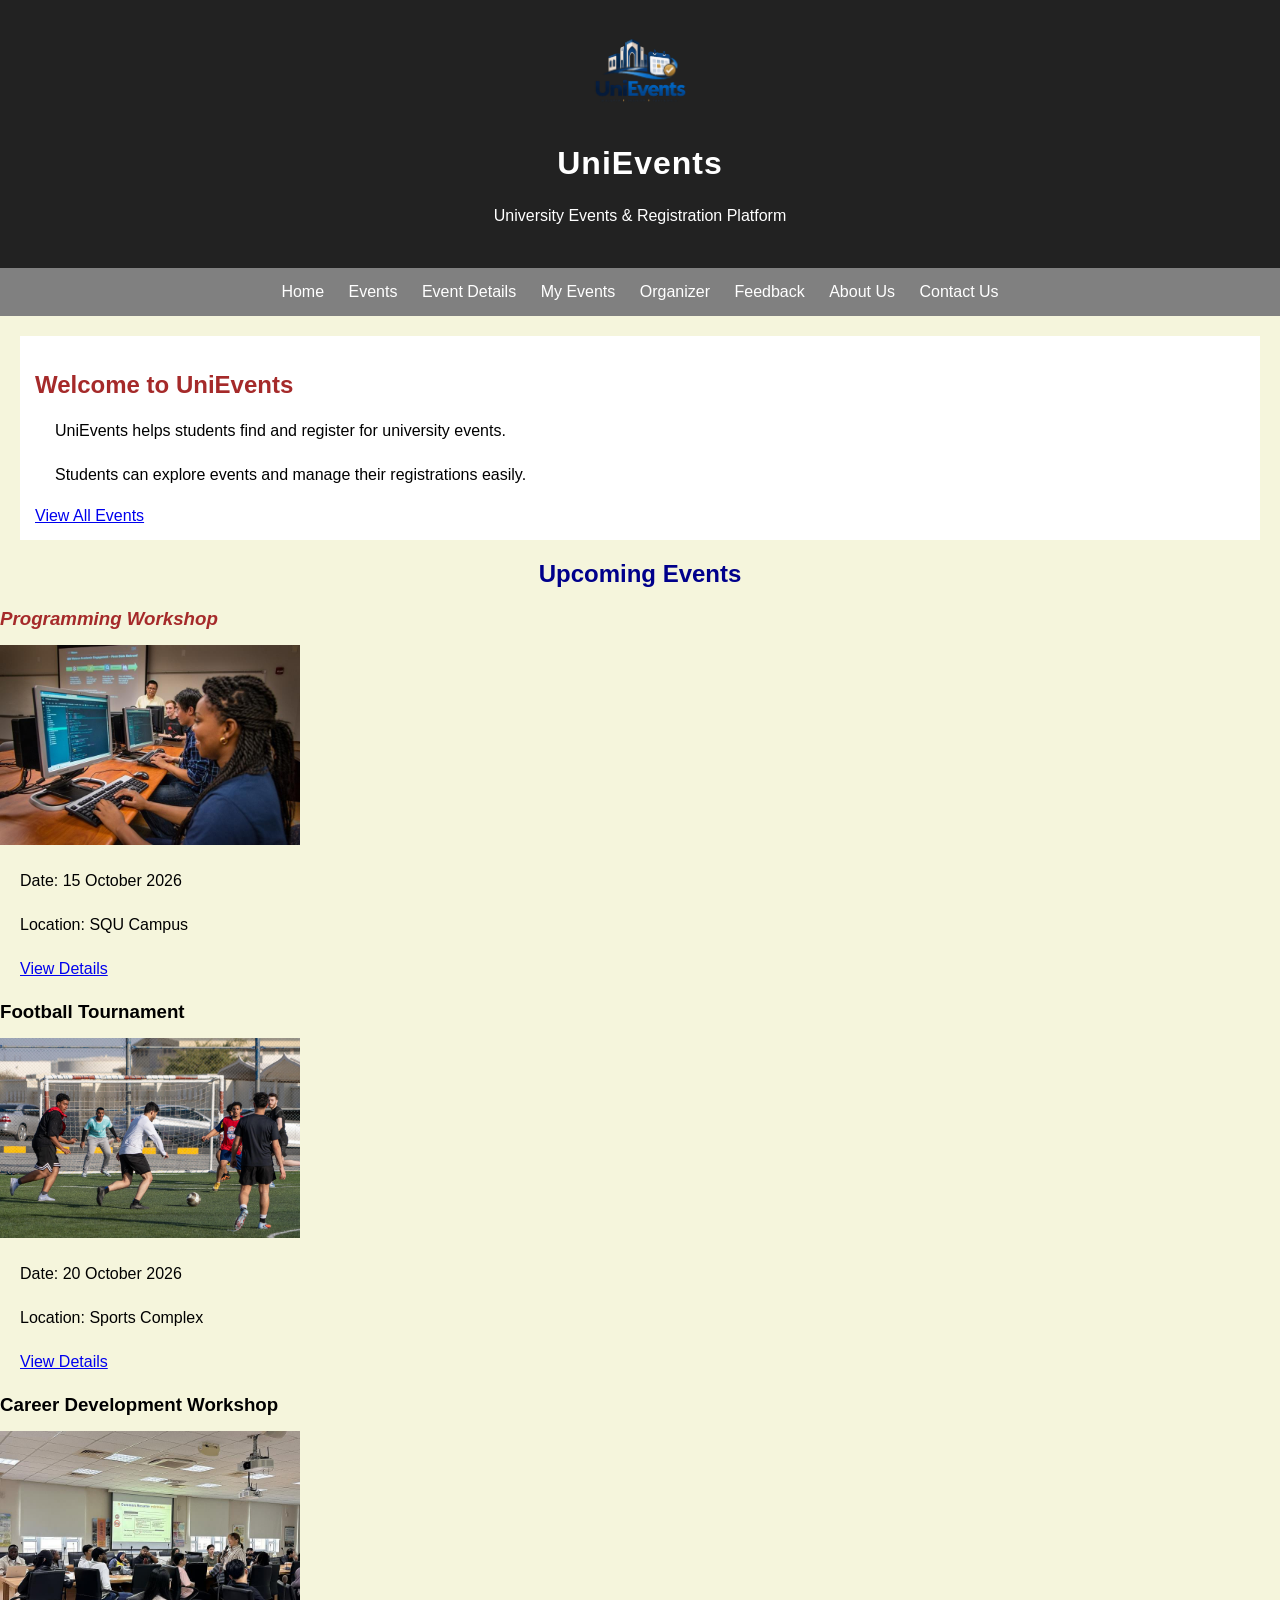
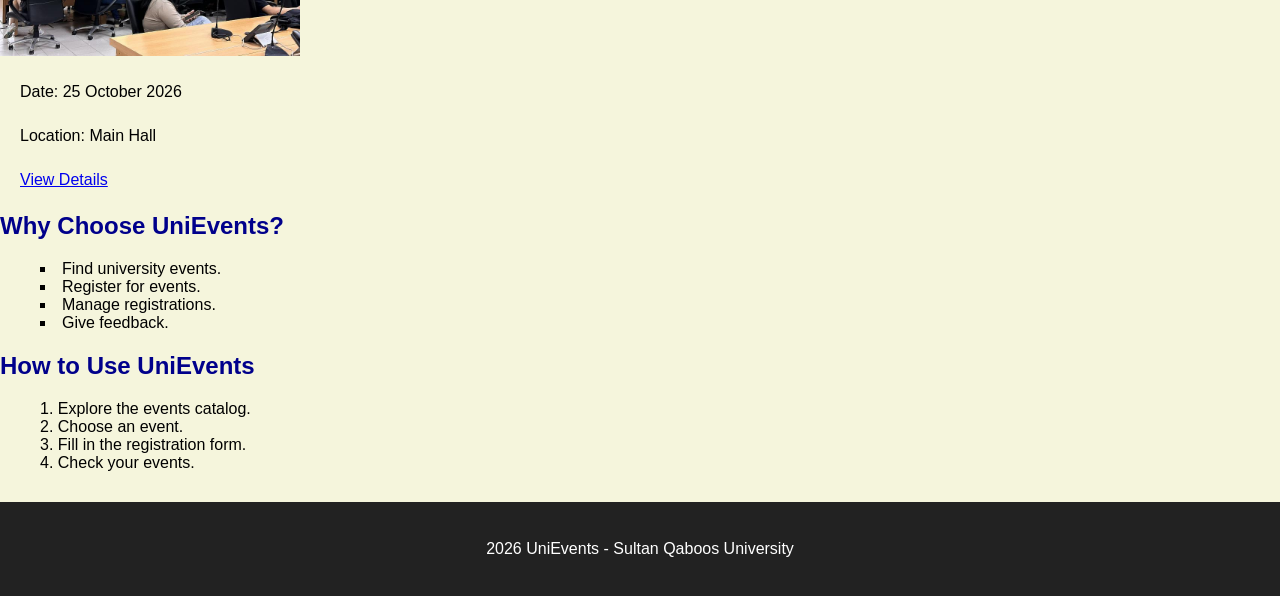
==== index.html @ 3d7fea1f "Add files via upload" ====
<!DOCTYPE html>
<html lang="en">
<head>
    <meta charset="UTF-8">
    <title>UniEvents - Home</title>
    <meta name="viewport" content="width=device-width, initial-scale=1.0">
    <link rel="stylesheet" href="style.css">

    <style>
        .welcome {
            background-color: white;
            padding: 15px;
            margin: 20px;
        }
    </style>
</head>
<body>

<header>
    <img src="logo.png" alt="UniEvents Logo" width="100">
    <h1>UniEvents</h1>
    <p>University Events & Registration Platform</p>
</header>

<nav>
    <a href="index.html">Home</a>
    <a href="events.html">Events</a>
    <a href="details.html">Event Details</a>
    <a href="my-events.html">My Events</a>
    <a href="organizer.html">Organizer</a>
    <a href="feedback.html">Feedback</a>
    <a href="about.html">About Us</a>
    <a href="contact.html">Contact Us</a>
</nav>

<div class="welcome">
    <h2 style="color: brown;">Welcome to UniEvents</h2>
    <p>UniEvents helps students find and register for university events.</p>
    <p>Students can explore events and manage their registrations easily.</p>
    <a href="events.html">View All Events</a>
</div>

<h2 id="main-title">Upcoming Events</h2>

<h3 class="highlight">Programming Workshop</h3>
<img src="programming.jpg" alt="Programming Workshop" width="300">
<p>Date: 15 October 2026</p>
<p>Location: SQU Campus</p>
<p><a href="details.html">View Details</a></p>

<h3>Football Tournament</h3>
<img src="football.jpg" alt="Football Tournament" width="300">
<p>Date: 20 October 2026</p>
<p>Location: Sports Complex</p>
<p><a href="details.html">View Details</a></p>

<h3>Career Development Workshop</h3>
<img src="career.jpg" alt="Career Development Workshop" width="300">
<p>Date: 25 October 2026</p>
<p>Location: Main Hall</p>
<p><a href="details.html">View Details</a></p>

<h2>Why Choose UniEvents?</h2>

<ul>
    <li>Find university events.</li>
    <li>Register for events.</li>
    <li>Manage registrations.</li>
    <li>Give feedback.</li>
</ul>

<h2>How to Use UniEvents</h2>

<ol>
    <li>Explore the events catalog.</li>
    <li>Choose an event.</li>
    <li>Fill in the registration form.</li>
    <li>Check your events.</li>
</ol>

<footer>
    <p>2026 UniEvents - Sultan Qaboos University</p>
</footer>

</body>
</html>
---- style.css ----
/* Universal Selector */
* {
    box-sizing: border-box;
}

/* General Style */
body {
    background-color: beige;
    background-repeat: no-repeat;
    font-family: Arial, sans-serif;
    font-size: 16px;
    color: black;
    margin: 0;
}

/* Header */
header {
    background-color: #222222;
    color: white;
    text-align: center;
    padding: 20px;
}

header img {
    width: 100px;
    height: auto;
}

h1 {
    font-size: 32px;
    font-weight: bold;
    letter-spacing: 1px;
}

/* Navigation */
nav {
    background-color: gray;
    text-align: center;
    padding: 15px;
}

nav a {
    color: white;
    margin: 10px;
    text-decoration: none;
}

nav a:link {
    color: white;
}

nav a:visited {
    color: white;
}

nav a:hover {
    color: yellow;
}

nav a:active {
    color: orange;
}

/* Headings and Paragraphs */
h2, h3 {
    font-family: Arial, sans-serif;
    margin-top: 20px;
    margin-bottom: 15px;
}

h2 {
    color: darkblue;
}

h3 {
    color: black;
}

p {
    margin: 20px;
    line-height: 1.5;
}

main > p {
    text-indent: 10px;
}

/* Class Selector */
h3.highlight {
    font-weight: bold;
    font-style: italic;
}

/* Generic Selector */
.highlight {
    color: brown;
}

/* ID Selector */
#main-title {
    text-align: center;
}

/* Lists */
ul {
    list-style-type: square;
    list-style-position: inside;
    margin: 20px;
    padding-left: 20px;
}

ol {
    list-style-type: decimal;
    list-style-position: inside;
    margin: 20px;
    padding-left: 20px;
}

/* Images */
img {
    max-width: 100%;
    height: auto;
}

/* Tables */
table {
    width: 90%;
    margin: 20px;
    border-collapse: collapse;
    background-color: white;
}

th {
    background-color: gray;
    color: white;
    padding: 10px;
    border-style: solid;
    border-width: 1px;
    border-color: black;
}

td {
    padding: 10px;
    border: 1px solid black;
}

tr:nth-child(even) {
    background-color: lightgray;
}

/* Forms */
form {
    background-color: white;
    margin: 20px;
    padding: 20px;
    border: 1px solid gray;
    border-radius: 5px;
}

input, select, textarea {
    padding: 8px;
    margin: 5px;
    max-width: 100%;
}

input[type="email"] {
    background-color: lightyellow;
}

input[type="submit"] {
    background-color: gold;
    border: 1px solid black;
    padding: 10px;
    cursor: pointer;
}

input[type="reset"] {
    background-color: lightgray;
    padding: 10px;
    cursor: pointer;
}

input:focus {
    background-color: lightyellow;
}

/* Footer */
footer {
    background-color: #222222;
    color: white;
    text-align: center;
    padding: 15px;
    margin-top: 30px;
}

footer p {
    color: white;
}

/* Responsive Design */
@media (max-width: 600px) {
    nav a {
        display: block;
        margin: 10px;
    }

    table {
        display: block;
        overflow-x: auto;
    }

    form {
        margin: 10px;
    }

    h1 {
        font-size: 26px;
    }
}
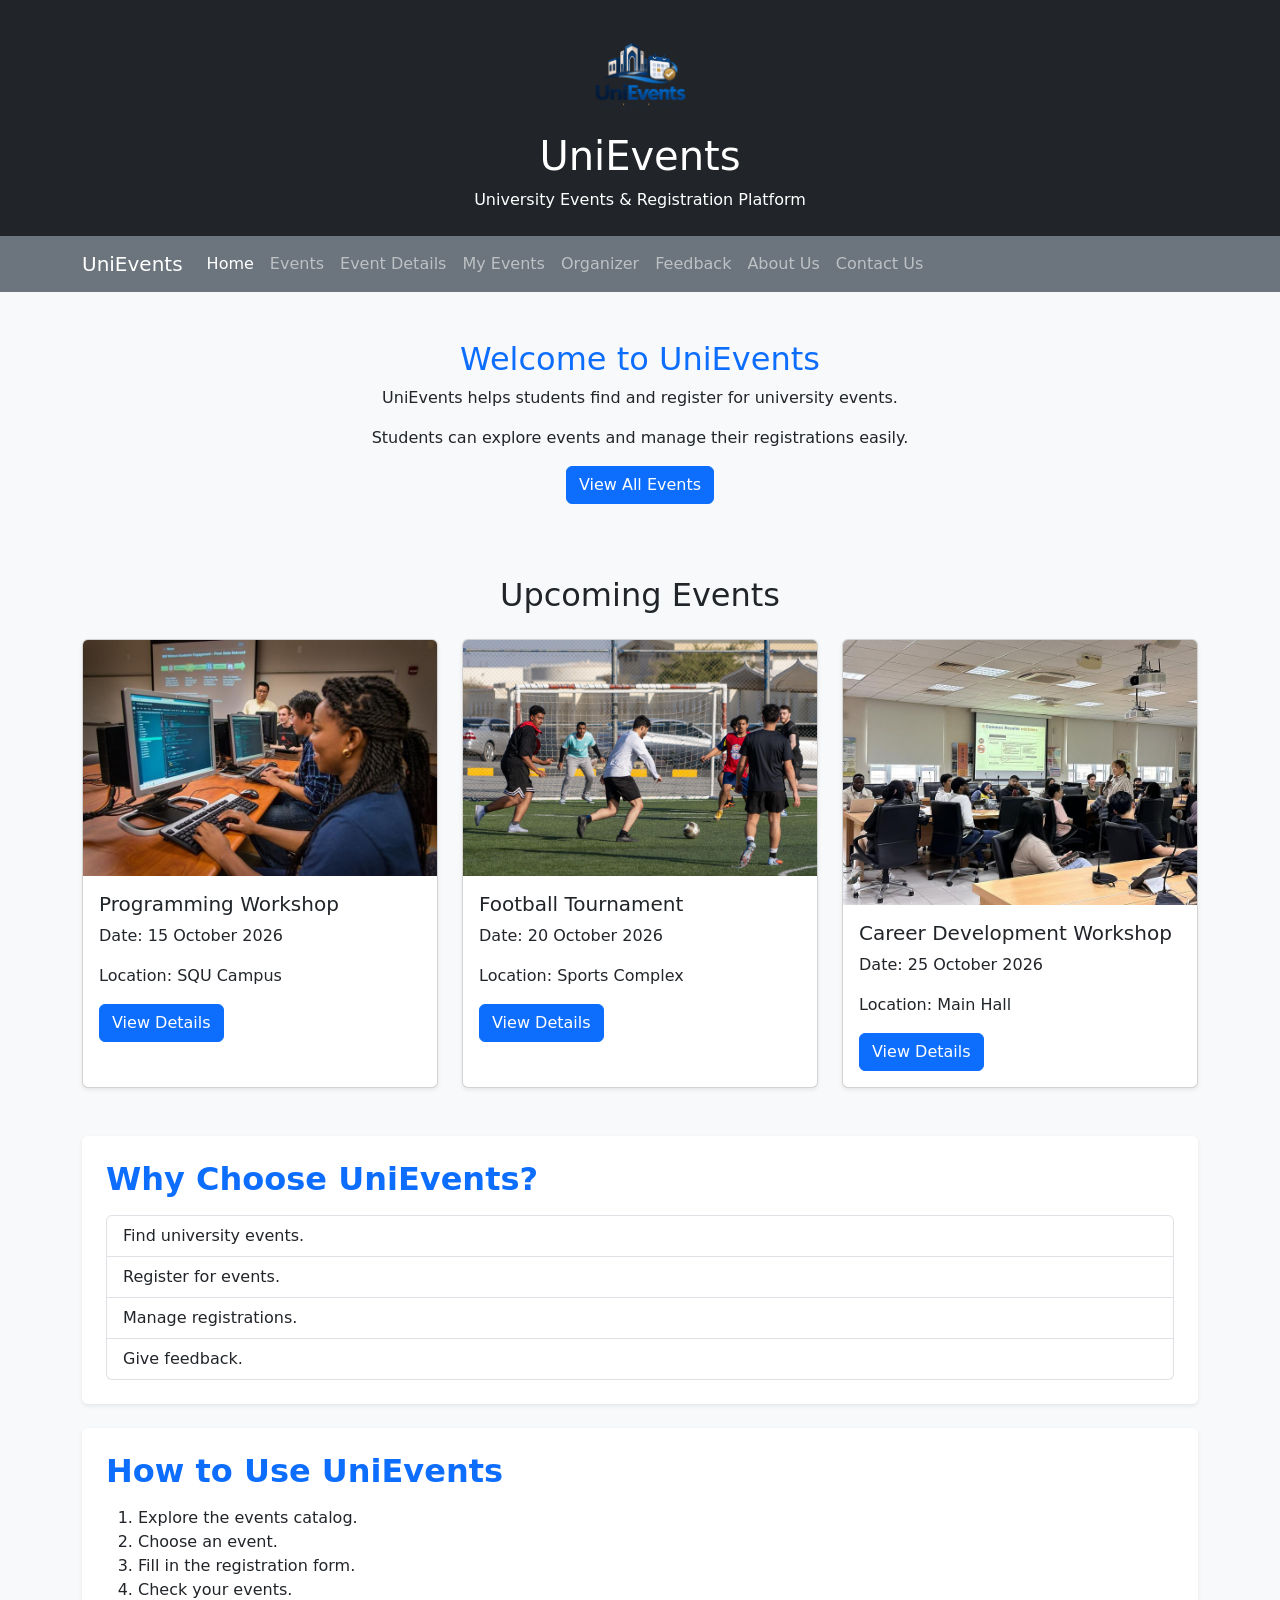
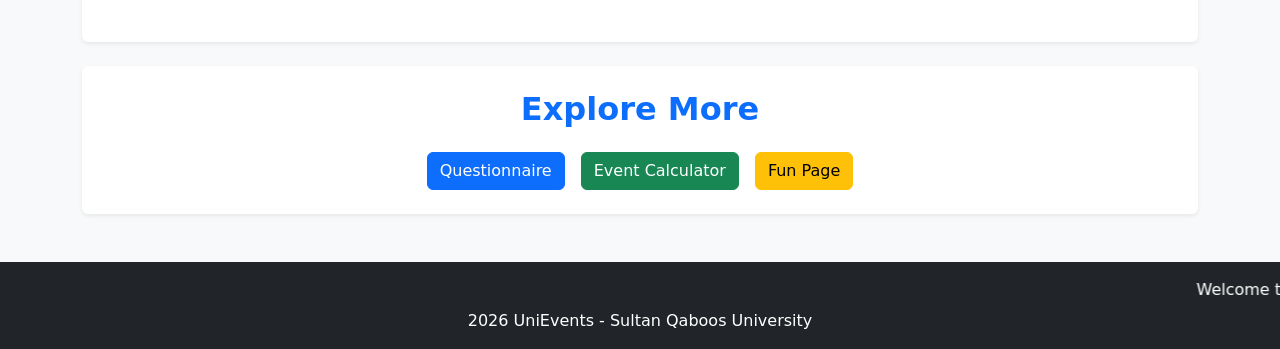
==== commit f3e8910c: "i replace all the css style from the home page (index) with Bootstrap format" ====
--- a/index.html
+++ b/index.html
@@ -1,87 +1,180 @@
-
 <!DOCTYPE html>
 <html lang="en">
+
 <head>
     <meta charset="UTF-8">
     <title>UniEvents - Home</title>
     <meta name="viewport" content="width=device-width, initial-scale=1.0">
-    <link rel="stylesheet" href="style.css">
+    <link rel="stylesheet" href="https://cdn.jsdelivr.net/npm/bootstrap@5.3.3/dist/css/bootstrap.min.css">
+</head>
 
-    <style>
-        .welcome {
-            background-color: white;
-            padding: 15px;
-            margin: 20px;
-        }
-    </style>
-</head>
-<body>
 
-<header>
-    <img src="logo.png" alt="UniEvents Logo" width="100">
-    <h1>UniEvents</h1>
-    <p>University Events & Registration Platform</p>
-</header>
+<body class="bg-light">
 
-<nav>
-    <a href="index.html">Home</a>
-    <a href="events.html">Events</a>
-    <a href="details.html">Event Details</a>
-    <a href="my-events.html">My Events</a>
-    <a href="organizer.html">Organizer</a>
-    <a href="feedback.html">Feedback</a>
-    <a href="about.html">About Us</a>
-    <a href="contact.html">Contact Us</a>
-</nav>
+    <header class="bg-dark text-white text-center py-4">
+        <img src="logo.png" alt="UniEvents Logo" width="100" class="img-fluid">
+        <h1 class="mt-2">UniEvents</h1>
+        <p class="mb-0">University Events & Registration Platform</p>
+    </header>
 
-<div class="welcome">
-    <h2 style="color: brown;">Welcome to UniEvents</h2>
-    <p>UniEvents helps students find and register for university events.</p>
-    <p>Students can explore events and manage their registrations easily.</p>
-    <a href="events.html">View All Events</a>
+    <nav class="navbar navbar-expand-lg navbar-dark bg-secondary">
+        <div class="container">
+            <a class="navbar-brand" href="index.html">UniEvents</a>
+
+            <button class="navbar-toggler" type="button" data-bs-toggle="collapse" data-bs-target="#mainNav"
+                aria-controls="mainNav" aria-expanded="false" aria-label="Toggle navigation">
+                <span class="navbar-toggler-icon"></span>
+            </button>
+
+            <div class="collapse navbar-collapse" id="mainNav">
+                <ul class="navbar-nav">
+                    <li class="nav-item"><a class="nav-link active" href="index.html">Home</a></li>
+                    <li class="nav-item"><a class="nav-link" href="events.html">Events</a></li>
+                    <li class="nav-item"><a class="nav-link" href="details.html">Event Details</a></li>
+                    <li class="nav-item"><a class="nav-link" href="my-events.html">My Events</a></li>
+                    <li class="nav-item"><a class="nav-link" href="organizer.html">Organizer</a></li>
+                    <li class="nav-item"><a class="nav-link" href="feedback.html">Feedback</a></li>
+                    <li class="nav-item"><a class="nav-link" href="about.html">About Us</a></li>
+                    <li class="nav-item"><a class="nav-link" href="contact.html">Contact Us</a></li>
+                </ul>
+            </div>
+        </div>
+    </nav>
+
+    <div class="container my-4">
+        <div class="bg-light p-4 rounded text-center">
+            <h2 class="text-primary">Welcome to UniEvents</h2>
+            <p>UniEvents helps students find and register for university events.</p>
+            <p>Students can explore events and manage their registrations easily.</p>
+            <a href="events.html" class="btn btn-primary ">View All Events</a>
+        </div>
+    </div>
+
+
+
+    <div class="container my-5">
+
+        <h2 class="text-center mb-4">Upcoming Events</h2>
+
+        <div class="row g-4">
+            <div class="col-12 col-md-6 col-lg-4">
+                <div class="card h-100 shadow-sm">
+                    <img src="programming.jpg" class="card-img-top" alt="Programming Workshop">
+
+                    <div class="card-body">
+                        <h5 class="card-title">Programming Workshop</h5>
+                        <p class="card-text">Date: 15 October 2026</p>
+                        <p class="card-text">Location: SQU Campus</p>
+                        <a href="details.html" class="btn btn-primary">
+                            View Details
+                        </a>
+                    </div>
+                </div>
+            </div>
+
+            <div class="col-12 col-md-6 col-lg-4">
+                <div class="card h-100 shadow-sm">
+                    <img src="football.jpg" class="card-img-top" alt="Football Tournament">
+
+                    <div class="card-body">
+                        <h5 class="card-title">Football Tournament</h5>
+                        <p class="card-text">Date: 20 October 2026</p>
+                        <p class="card-text">Location: Sports Complex</p>
+                        <a href="details.html" class="btn btn-primary">
+                            View Details
+                        </a>
+                    </div>
+                </div>
+            </div>
+
+            <div class="col-12 col-md-6 col-lg-4">
+                <div class="card h-100 shadow-sm">
+                    <img src="career.jpg" class="card-img-top" alt="Career Development Workshop">
+
+                    <div class="card-body">
+                        <h5 class="card-title">Career Development Workshop</h5>
+                        <p class="card-text">Date: 25 October 2026</p>
+                        <p class="card-text">Location: Main Hall</p>
+                        <a href="details.html" class="btn btn-primary">
+                            View Details
+                        </a>
+                    </div>
+                </div>
+            </div>
+
+        </div>
+    </div>
+<div class="container">
+    <section class="bg-white rounded shadow-sm p-4 mt-5">
+        <h2 class="text-primary fw-bold">Why Choose UniEvents?</h2>
+
+        <ul class="list-group mt-3">
+            <li class="list-group-item">Find university events.</li>
+            <li class="list-group-item">Register for events.</li>
+            <li class="list-group-item">Manage registrations.</li>
+            <li class="list-group-item">Give feedback.</li>
+        </ul>
+    </section>
+   
+
+    <section class="bg-white rounded shadow-sm p-4 mt-4">
+        <h2 class="text-primary fw-bold">How to Use UniEvents</h2>
+
+        <ol class="mt-3">
+            <li>Explore the events catalog.</li>
+            <li>Choose an event.</li>
+            <li>Fill in the registration form.</li>
+            <li>Check your events.</li>
+        </ol>
+    </section>
+</div>     
+
+<div class="container">
+    <section class="bg-white rounded shadow-sm p-4 mt-4">
+
+    <h2 class="text-primary fw-bold text-center mb-4">
+        Explore More
+    </h2>
+
+    <div class="d-flex flex-wrap justify-content-center gap-3">
+
+        <a href="questionnaire.html" class="btn btn-primary">
+            Questionnaire
+        </a>
+
+        <a href="calculate.html" class="btn btn-success">
+            Event Calculator
+        </a>
+
+        <a href="funpage.html" class="btn btn-warning">
+            Fun Page
+        </a>
+
+    </div>
+
+    </section>
 </div>
 
-<h2 id="main-title">Upcoming Events</h2>
+        <footer class="bg-dark text-white text-center py-3 mt-5">
+            <marquee behavior="" direction="">
+                Welcome to UniEvents! Today is
+                <span id="currentDate"></span>,
+                and the time is
+                <span id="currentTime"></span>
+            </marquee>
+            <p class="mb-0">2026 UniEvents - Sultan Qaboos University</p>
+        </footer>
+    
+<script>
+    function updateDateTime(){
+    const now = new Date();
+    document.getElementById("currentDate").textContent = now.toLocaleDateString();
+    document.getElementById("currentTime").textContent = now.toLocaleTimeString();
+}
+updateDateTime();
+setInterval(updateDateTime, 1000);
+</script>
+<script src="https://cdn.jsdelivr.net/npm/bootstrap@5.3.3/dist/js/bootstrap.bundle.min.js"></script>
+</body>
 
-<h3 class="highlight">Programming Workshop</h3>
-<img src="programming.jpg" alt="Programming Workshop" width="300">
-<p>Date: 15 October 2026</p>
-<p>Location: SQU Campus</p>
-<p><a href="details.html">View Details</a></p>
-
-<h3>Football Tournament</h3>
-<img src="football.jpg" alt="Football Tournament" width="300">
-<p>Date: 20 October 2026</p>
-<p>Location: Sports Complex</p>
-<p><a href="details.html">View Details</a></p>
-
-<h3>Career Development Workshop</h3>
-<img src="career.jpg" alt="Career Development Workshop" width="300">
-<p>Date: 25 October 2026</p>
-<p>Location: Main Hall</p>
-<p><a href="details.html">View Details</a></p>
-
-<h2>Why Choose UniEvents?</h2>
-
-<ul>
-    <li>Find university events.</li>
-    <li>Register for events.</li>
-    <li>Manage registrations.</li>
-    <li>Give feedback.</li>
-</ul>
-
-<h2>How to Use UniEvents</h2>
-
-<ol>
-    <li>Explore the events catalog.</li>
-    <li>Choose an event.</li>
-    <li>Fill in the registration form.</li>
-    <li>Check your events.</li>
-</ol>
-
-<footer>
-    <p>2026 UniEvents - Sultan Qaboos University</p>
-</footer>
-
-</body>
-</html>
+</html>
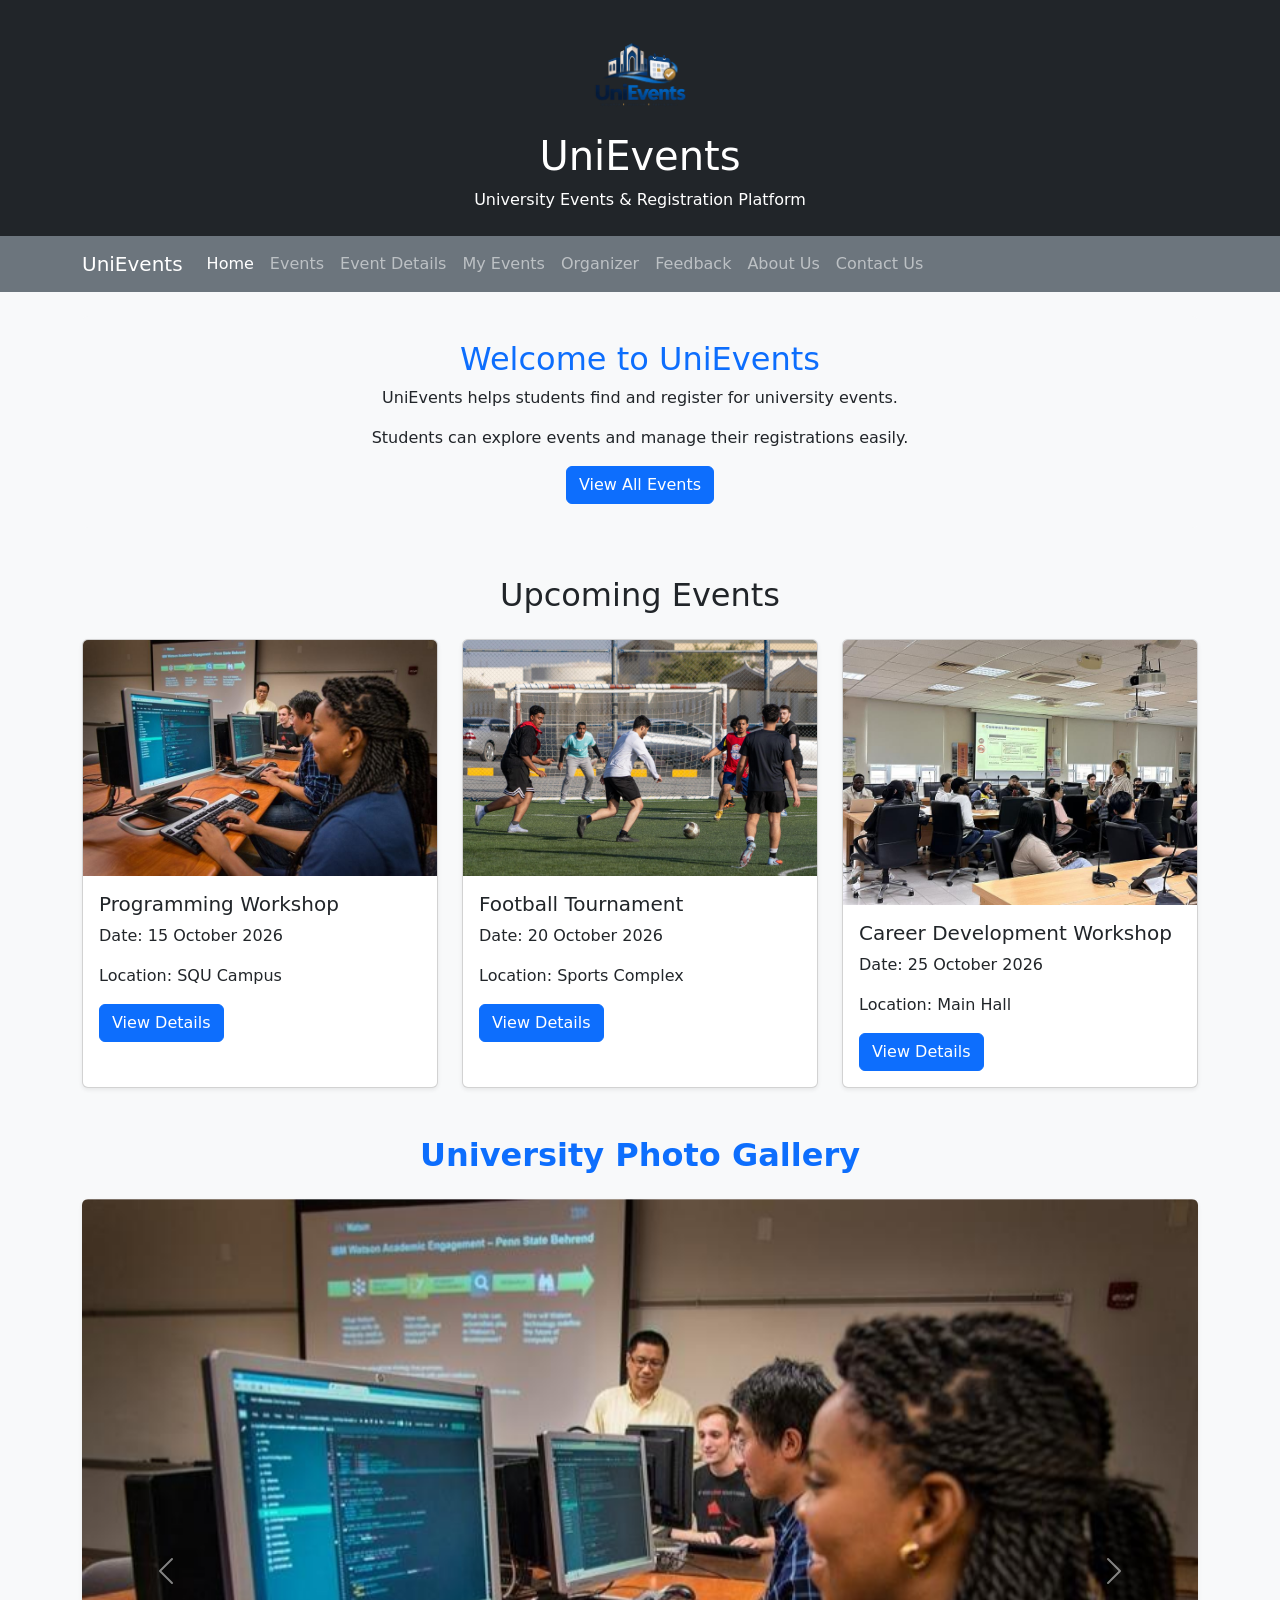
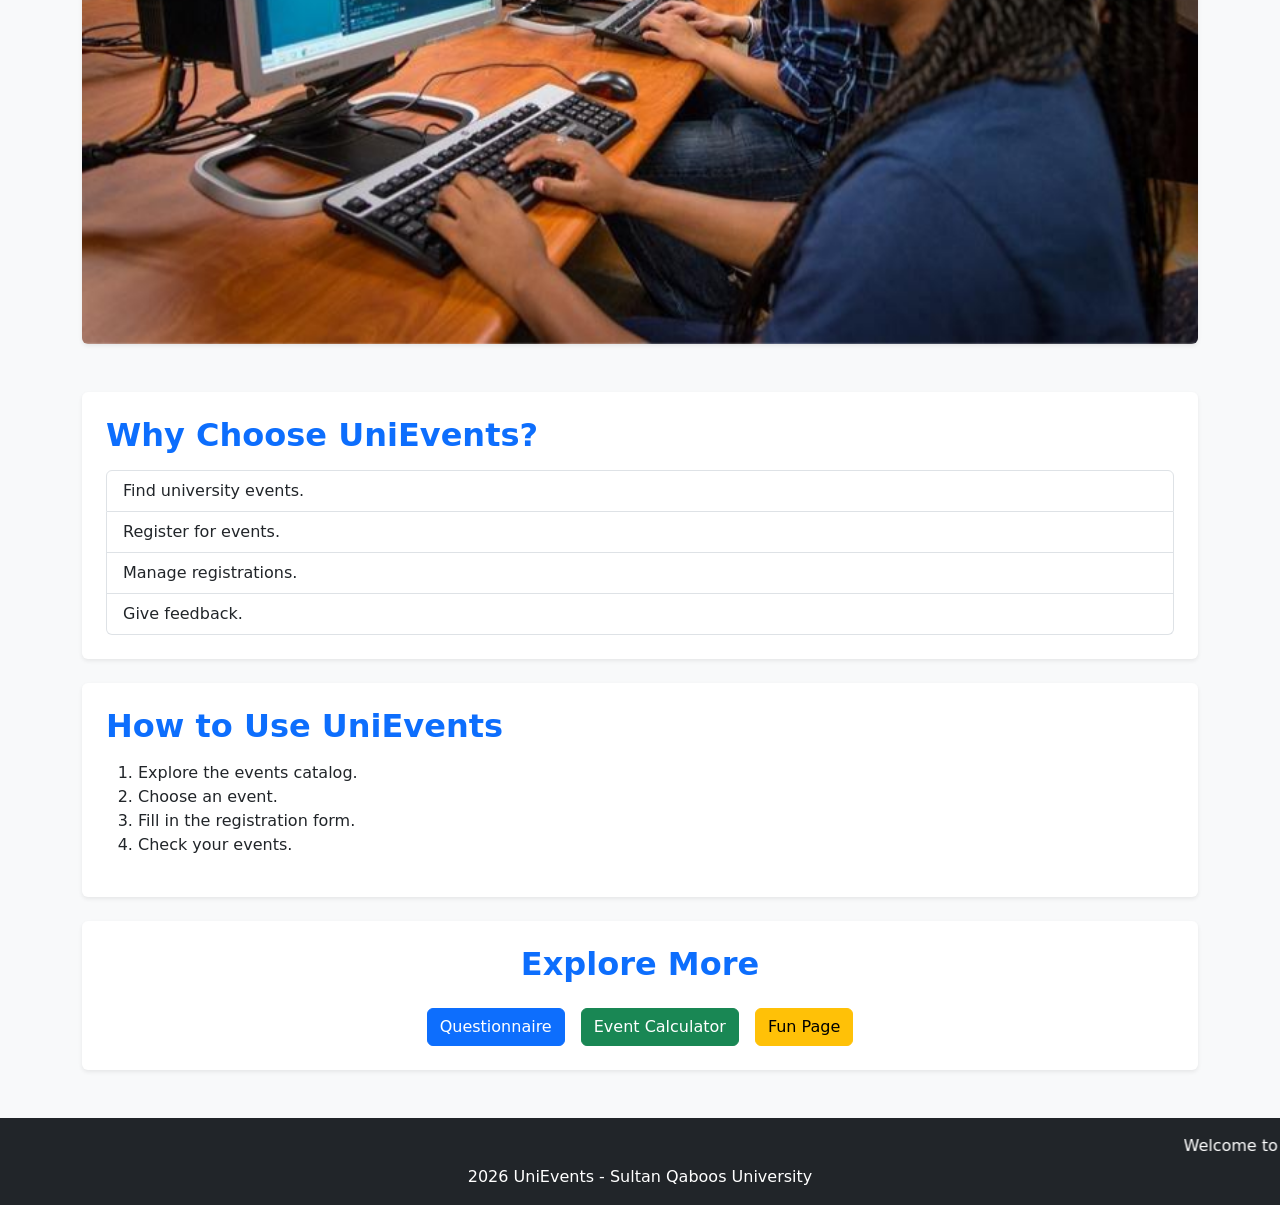
==== commit 61a54adc: "Complete Bootstrap homepage and add Image Slideshow and live date/time and welcome banner" ====
--- a/index.html
+++ b/index.html
@@ -104,6 +104,49 @@
 
         </div>
     </div>
+    
+    <div class="container my-5">
+<h2 class="text-center text-primary fw-bold mb-4">
+        University Photo Gallery
+    </h2>
+     <div id="eventGallery" class="carousel slide"
+         data-bs-ride="carousel" data-bs-interval="3000">
+
+        <div class="carousel-inner rounded shadow-sm">
+
+            <div class="carousel-item active">
+                <img src="programming.jpg"
+                     class="d-block w-100"
+                     alt="Programming Workshop">
+            </div>
+
+            <div class="carousel-item">
+                <img src="football.jpg"
+                     class="d-block w-100"
+                     alt="Football Tournament">
+            </div>
+
+            <div class="carousel-item">
+                <img src="career.jpg"
+                     class="d-block w-100"
+                     alt="Career Development Workshop">
+            </div>
+
+        </div>
+
+        <button class="carousel-control-prev" type="button"
+                data-bs-target="#eventGallery" data-bs-slide="prev">
+            <span class="carousel-control-prev-icon"></span>
+        </button>
+
+        <button class="carousel-control-next" type="button"
+                data-bs-target="#eventGallery" data-bs-slide="next">
+            <span class="carousel-control-next-icon"></span>
+        </button>
+
+    </div>
+    </div>
+
 <div class="container">
     <section class="bg-white rounded shadow-sm p-4 mt-5">
         <h2 class="text-primary fw-bold">Why Choose UniEvents?</h2>
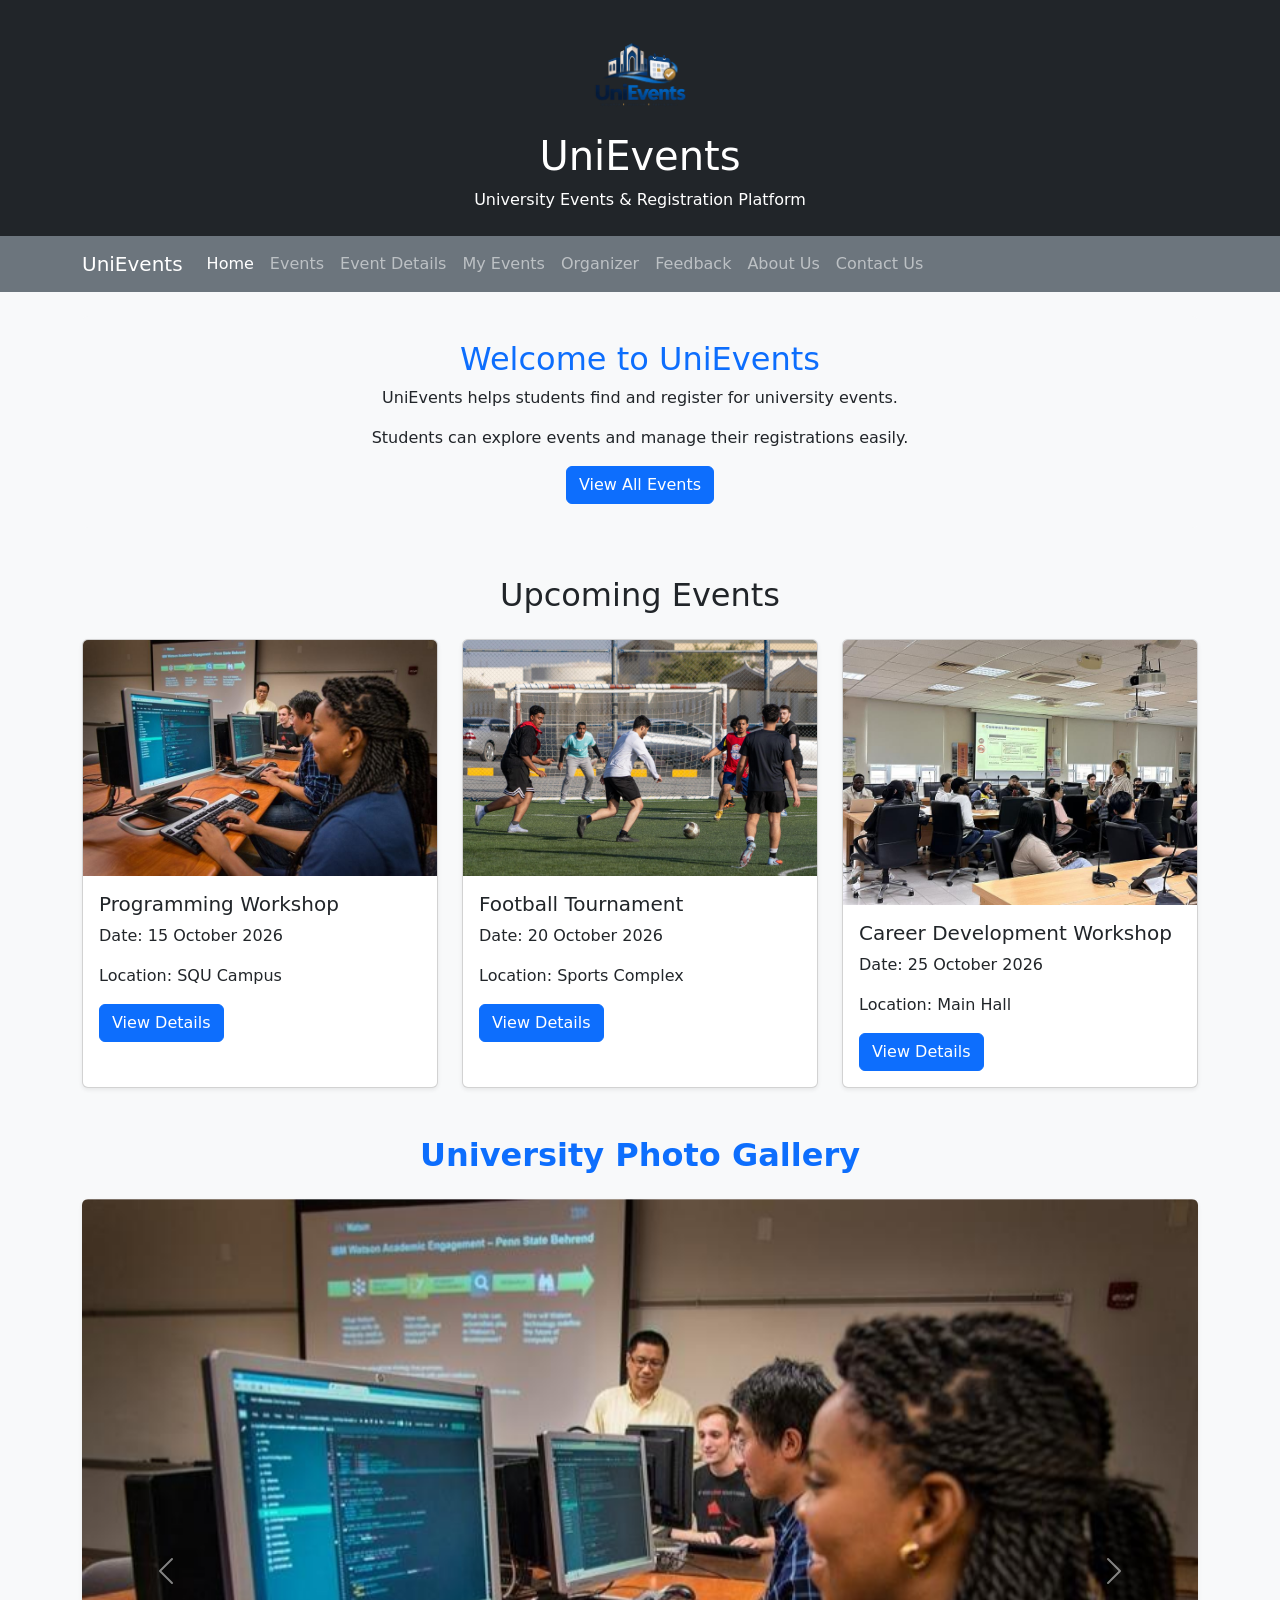
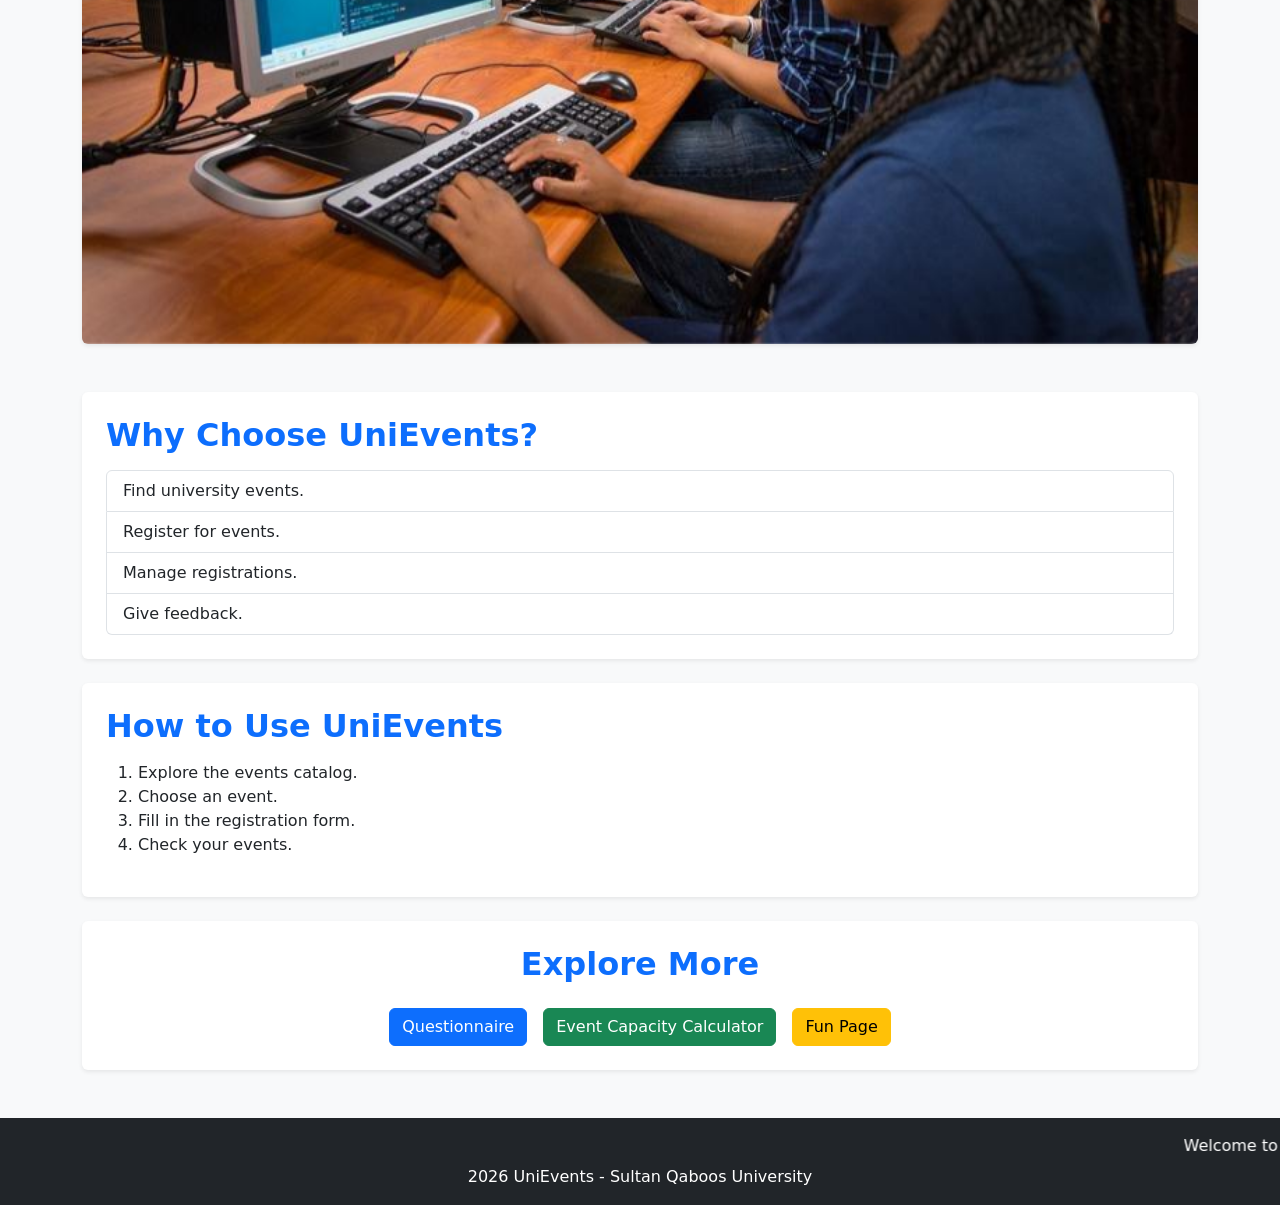
==== commit ca078f56: "delete style.css" ====
--- a/index.html
+++ b/index.html
@@ -186,7 +186,7 @@
         </a>
 
         <a href="calculate.html" class="btn btn-success">
-            Event Calculator
+            Event Capacity Calculator
         </a>
 
         <a href="funpage.html" class="btn btn-warning">
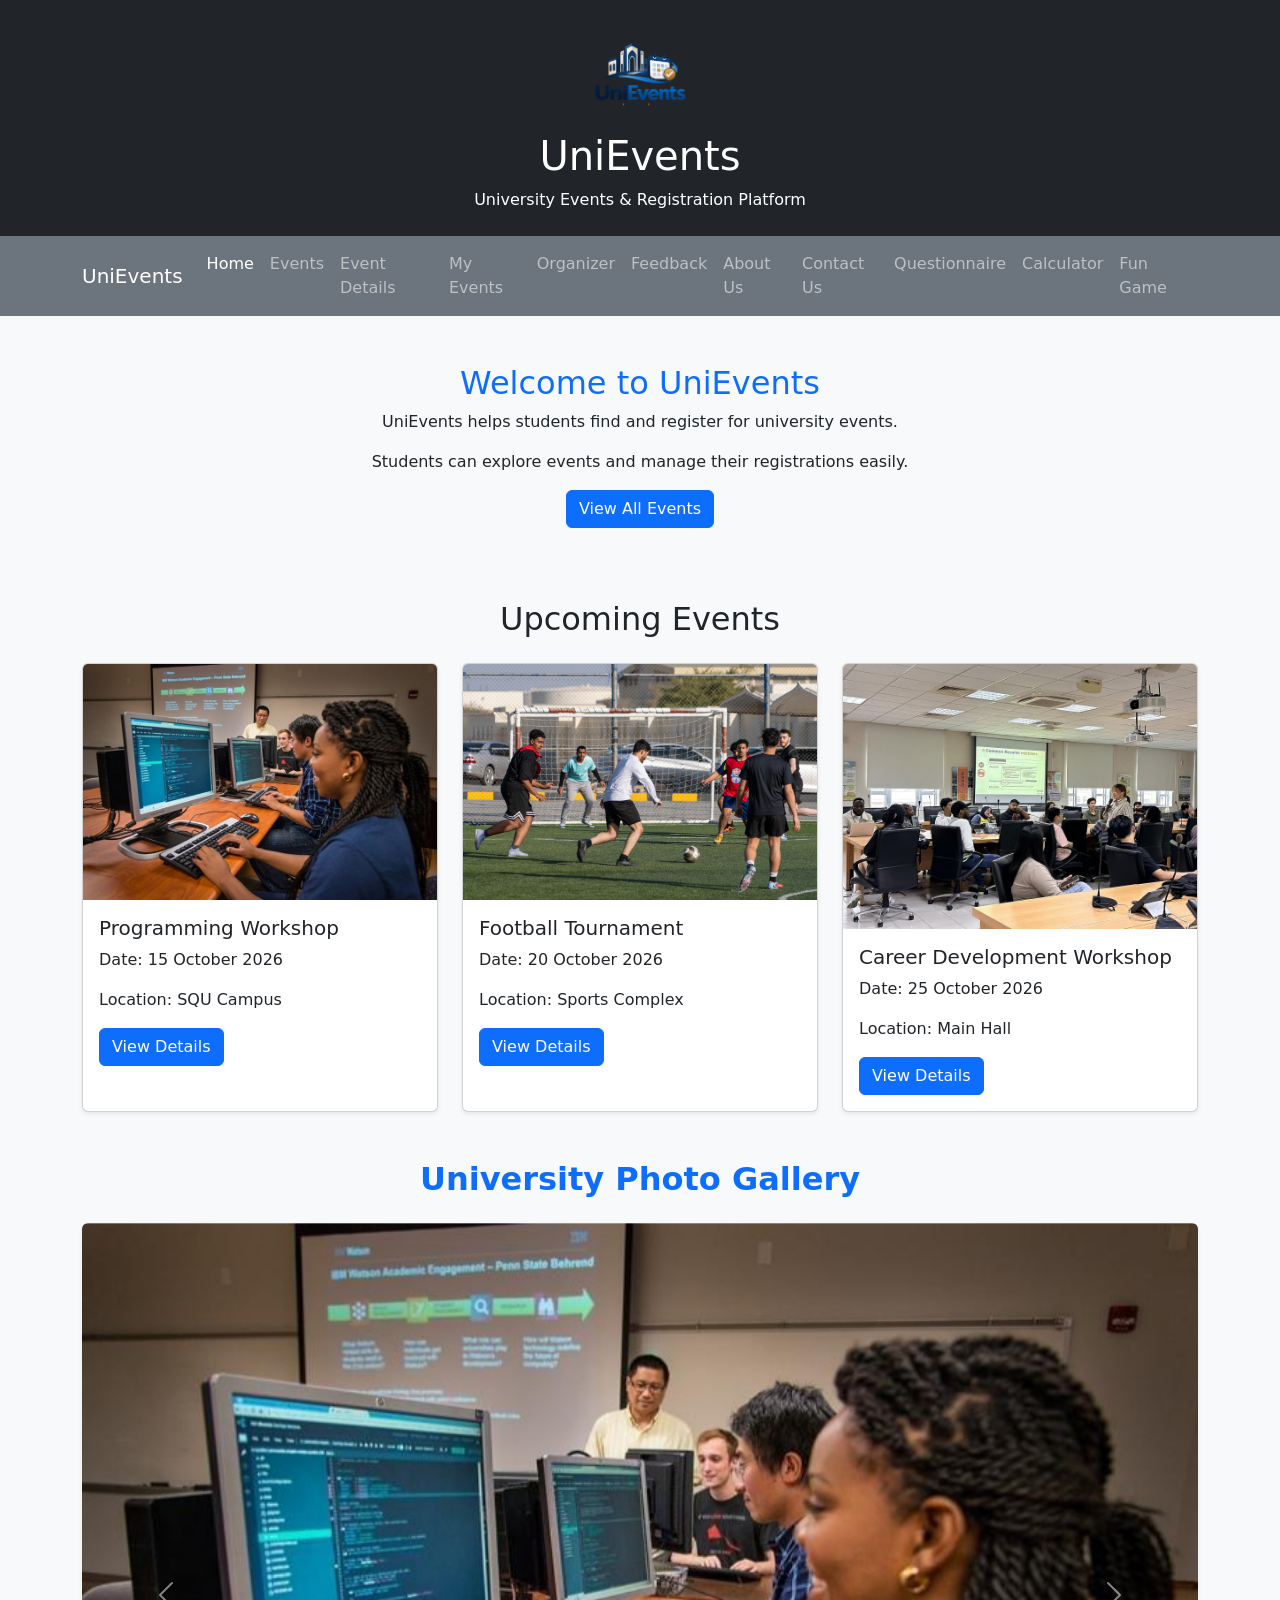
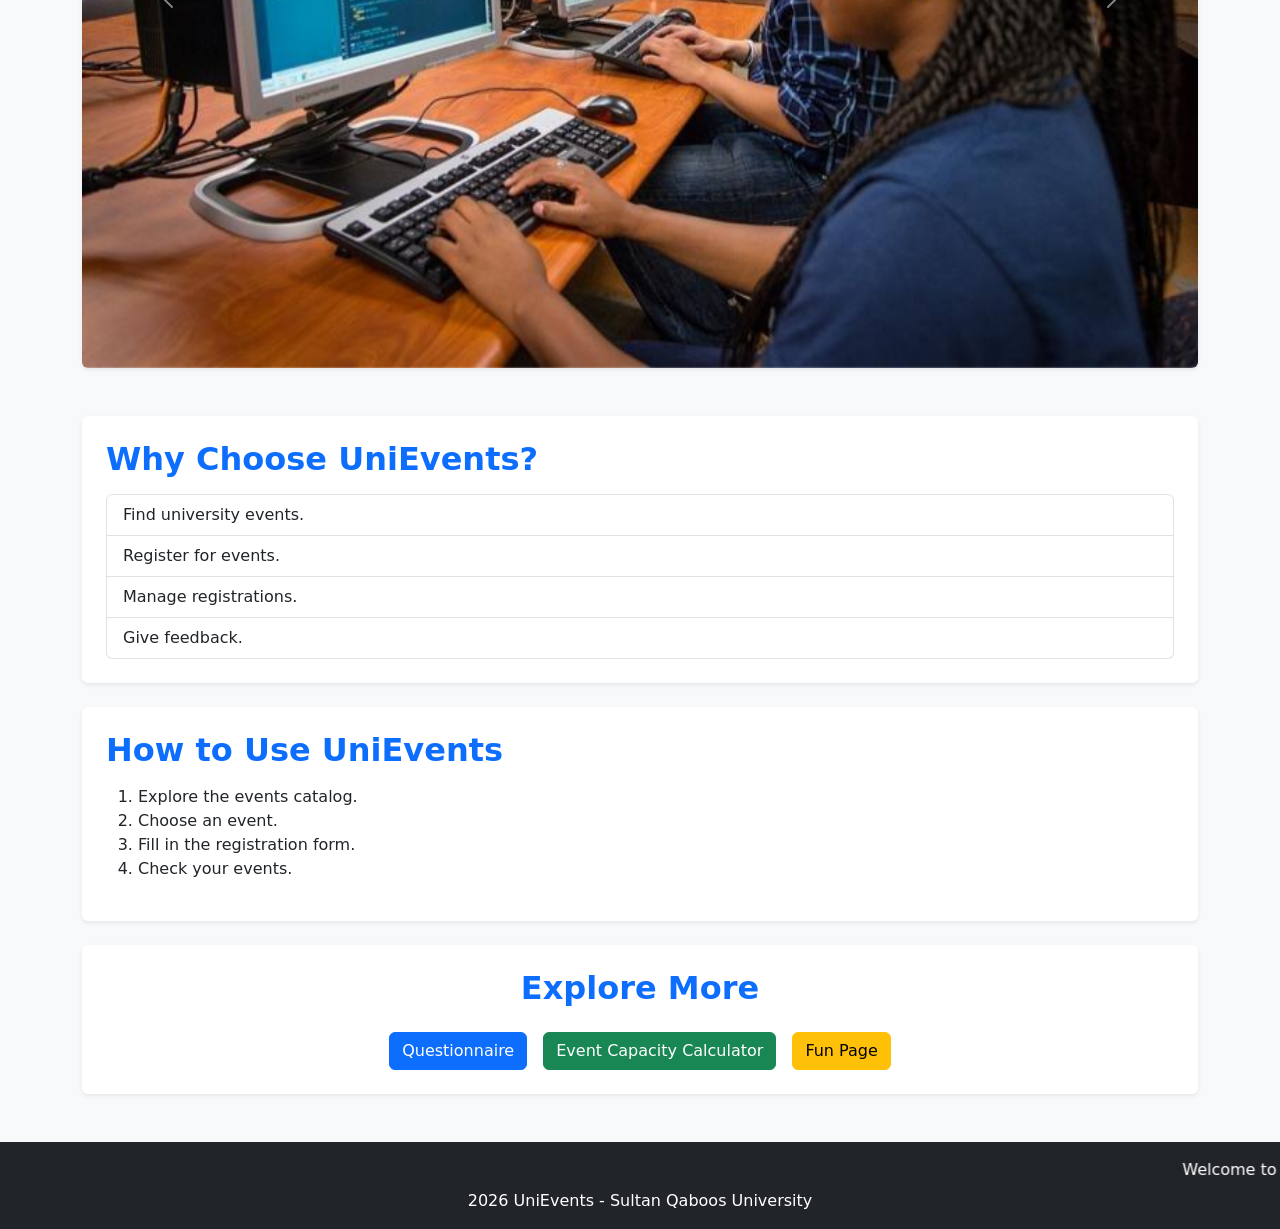
==== commit 35835a3d: "update nav" ====
--- a/index.html
+++ b/index.html
@@ -19,6 +19,7 @@
 
     <nav class="navbar navbar-expand-lg navbar-dark bg-secondary">
         <div class="container">
+
             <a class="navbar-brand" href="index.html">UniEvents</a>
 
             <button class="navbar-toggler" type="button" data-bs-toggle="collapse" data-bs-target="#mainNav"
@@ -36,8 +37,12 @@
                     <li class="nav-item"><a class="nav-link" href="feedback.html">Feedback</a></li>
                     <li class="nav-item"><a class="nav-link" href="about.html">About Us</a></li>
                     <li class="nav-item"><a class="nav-link" href="contact.html">Contact Us</a></li>
+                    <li class="nav-item"><a class="nav-link" href="questionnaire.html">Questionnaire</a></li>
+                    <li class="nav-item"><a class="nav-link" href="calculate.html">Calculator</a></li>
+                    <li class="nav-item"><a class="nav-link" href="funpage.html">Fun Game</a></li>
                 </ul>
             </div>
+
         </div>
     </nav>
 
